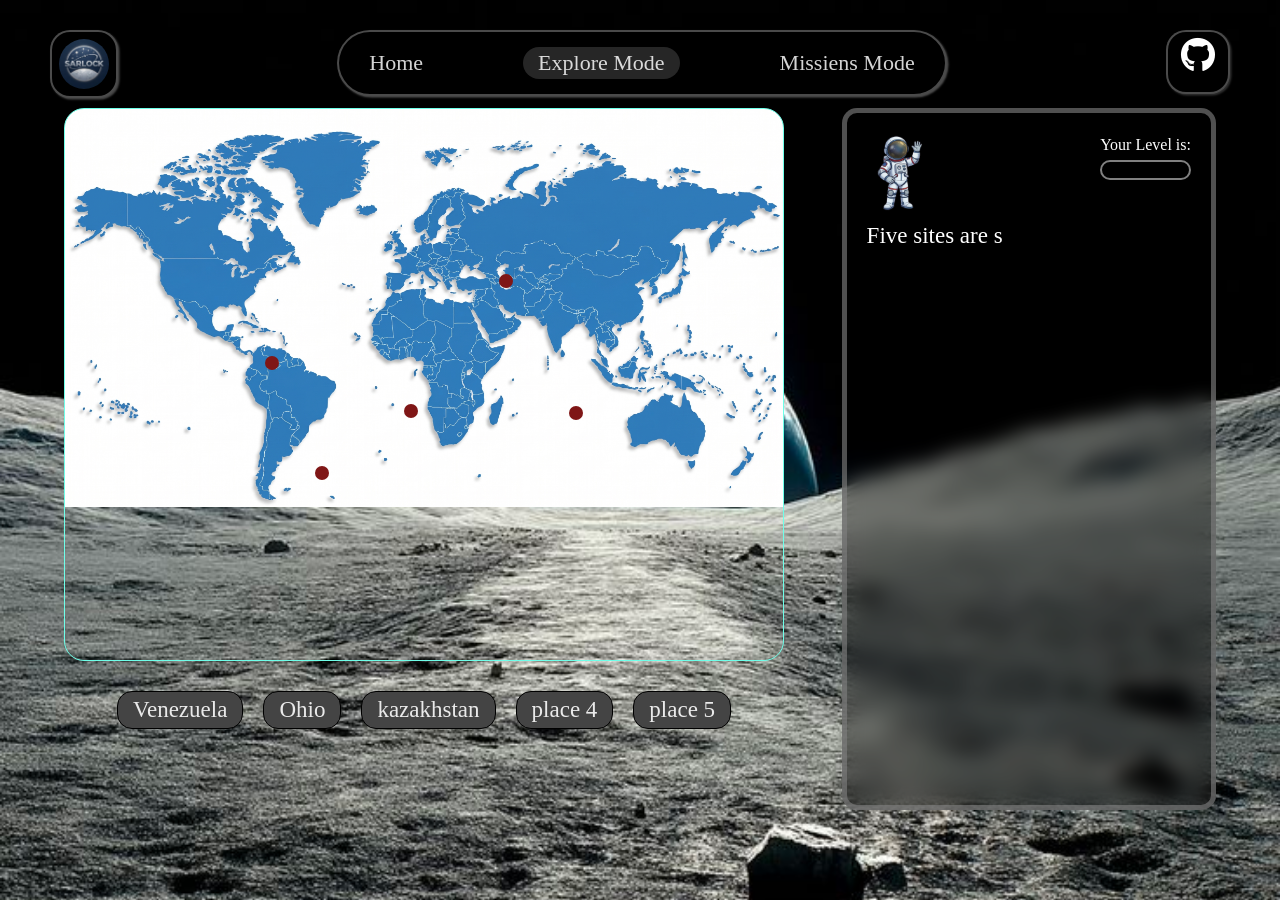
==== web/map.html @ 3b3c4dbc "Add SARlock web app" ====
<!DOCTYPE html>
<html lang="en">
<head>
    <meta charset="UTF-8">
    <meta name="viewport" content="width=device-width, initial-scale=1.0">
    <title>SARlock</title>
    <link rel="icon" type="image/png" href="assets/images/logo_nobg_circular.png">
    <link rel="stylesheet" href="style.css">
    <link rel="stylesheet" href="https://cdnjs.cloudflare.com/ajax/libs/font-awesome/6.7.2/css/all.min.css">
    <script src="mapandmission.js" defer></script>
</head>
<body>
    <nav>
        <div class="logo">
            <img src="assets/images/logo.png" alt="">
        </div>
        <div class="pages">
            <a href="index.html">Home</a>
            <a href="map.html" class="chosen">Explore Mode</a>
            <a href="">Missiens Mode</a>
        </div>
        <div class="git">
            <a href="https://github.com/OmarBahaa1/sarlock-project.git" target="_blank">
                    <i class="fa-brands fa-github"></i>
            </a>
        </div>
    </nav>
    <main class="container">
        <div class="leftside">
            <div class="map">
                <div class="loc venz"></div>
                <div class="loc ohio"></div>
                <div class="loc kaza"></div>
                <div class="loc place4"></div>
                <div class="loc place5"></div>
                <div class="hidden hidvenz"><p>Venezuella</p></div>
                <div class="hidden hidohio"><p>Ohio</p></div>
                <div class="hidden hidkaza"><p>kazakhstan</p></div>
                <div class="hidden hidplace4"><p>place4</p></div>
                <div class="hidden hidplace5"><p>place5</p></div>
            </div>
            <div class="locations">
                <p class="venzbtn">Venezuela</p>
                <p class="ohiobtn">Ohio</p>
                <p class="kazabtn">kazakhstan</p>
                <p class="place4btn">place 4</p>
                <p class="place5btn">place 5</p>
            </div>
        </div>
        <div class="map_side">
            <div class="char"><img id="narrator-img" src="assets/narrator/greeting_nobg.png" alt="Zack"></div>
            <div class="levelbox">
                <p>Your Level is: <span class="level"></span></p>
                <div class="levelslider">
                    <div class="innerlevel"></div>
                </div>
            </div>
            <div class="text">
                <p id="narrator-text" style="white-space: pre-wrap;"></p>
                <a href="map.html" id="start-btn" style="display: none;">Start Mission 🚀</a>
            </div>
        </div>
    </main>
</body>
</html>
---- web/style.css ----
* {
    padding: 0;
    margin: 0;
    box-sizing: border-box;
}
*::selection{
    background-color: #555555;
    color: #F9F6E3;
}
body {
    background-image: url(assets/images/backg.jpg.jpeg);
    background-repeat: no-repeat;
    background-attachment: local;
    background-size: cover;
}
.landing {
    background-image: url(assets/images/landiiiiiing.jpg);
    background-repeat: no-repeat;
    background-size: cover;
}
nav{
    padding: 30px 50px 10px;
    display: flex;
    justify-content: space-between;
    align-items: flex-start;
}
nav .logo{
    border: 2px solid rgba(255, 255, 255, 0.296);
    border-radius: 20px;
    background-color: black;
    box-shadow: 1.5px 1.5px 2px rgba(255, 255, 255, 0.277);
    display: flex;
    align-items: center;
    justify-content: center;
    padding: 7px;
    img{
        width: 50px;
        height: 50px;
        border: none;
        border-radius: 50%;
    }
}
.pages{
    border: 2px solid rgba(255, 255, 255, 0.292);
    border-radius: 35px;
    background-color: black;
    box-shadow: 1.5px 1.5px 2px rgba(255, 255, 255, 0.299);
    display: flex;
    align-items: center;
    justify-content: center;
    gap: 100px;
    padding: 15px 30px;
    
}
.pages a{
    text-decoration: none;
    color: rgba(255, 255, 255, 0.83);
    font-size: 22px;
}
.pages .chosen{
    background-color: rgba(255, 255, 255, 0.148);
    border: none;
    border-radius: 20px;
    padding: 3px 15px;
}
.git{
    border: 2px solid rgba(255, 255, 255, 0.296);
    border-radius: 20px;
    background-color: black;
    box-shadow: 1.5px 1.5px 2px rgba(255, 255, 255, 0.184);
    display: flex;
    align-items: center;
    justify-content: center;
    padding: 5px;
    a{
        text-decoration: none;
        color: white;
        width: 50px;
        height: 50px;
        font-size: 35px;
        text-align: center;
    }
}
.landing .content{
    width: 100%;
    text-align: center;
    h1{
        color: white;
        font-size: 60px;
        margin-bottom: 15px;
    }
    p{
        color: rgba(255, 255, 255, 0.863);
        font-size: 30px;
        
    }
}

.landing .ast{
    margin: 0 auto;
    margin-top: 30px;
    width: 70%;
    backdrop-filter: blur(50px);
    -webkit-backdrop-filter: blur(10px);
    background-color: rgba(0, 0, 0, 0.4);
    border: 2px solid rgba(128, 128, 128, 0.511);
    border-radius: 20px;
    color: white;
    display: grid;
    grid-template-columns: 25% 75%;
}
.landing .ast .char img{
    width: 100%;
}
.landing .ast .text{
    display: flex;
    align-items: center;
    position: relative;
    font-size: 20px;
    padding-right: 20px;
    p{
        line-height: 40px;
    }
}

#start-btn{
    padding: 15px 50px;
    background-color: #115352;
    text-decoration: none;
    color: white;
    text-align: center;
    border: none;
    border-radius: 15px;
    box-shadow: 0px 5px 3px rgba(0, 0, 0, 0.655);
    position: absolute;
    bottom: 50px;
    right: 50px;
}
/* //////////////////////////////   Map page  ////////////////////////////////// */
.container {
    width: 90%;
    margin: 0 auto;
}
main{
    display: grid;
    grid-template-columns: 62.5% 32.5%;
    width: 90%;
    height: 78vh;
    gap: 5%;
}
.map {
    background-image: url(assets/images/lightmap.jpg);
    background-repeat: no-repeat;
    background-size: contain;
    width: 100%;
    height: 61.4vh;
    border: 1.5px solid #6fffe9;
    transition: 0.5s ease;
    border-radius: 20px;
    position: relative;
}
.map:hover{
    box-shadow: 0px 0px 30px #000000;
}
.map .loc{
    position: absolute;
    width: 14px;
    height: 14px;
    animation-name: loc;
    animation-timing-function: linear;
    animation-duration: 1s;
    animation-iteration-count: infinite;
    animation-direction: alternate;
    background-color: #7f1616;
    cursor: pointer;
    border-radius: 50%;
    transition: 0.3s ease;
}
@keyframes loc {
    from{
        box-shadow: 0 0 20px #6a0000;
    }
    to{
        box-shadow: 0 0 0px #6a0000;
    }
}
.map .venz{
    bottom: 180px;
    left: 250px;
}
.map .ohio{
    bottom: 290px;
    left: 200px;
}
.map .kaza{
    top: 165px;
    right: 270px;
}
.map .place4{
    bottom: 240px;
    right: 200px;
}
.map .place5{
    bottom: 242px;
    right: 365px;
}
.map .hidohio, .hidvenz, .hidkaza, .hidplace4, .hidplace5{
    background-color: #444444;
    color: white;
    border: none;
    border-radius: 10px;
    padding: 10px;
    position: absolute;
}
.map .hidden{
    display: none;
}
.map .hidvenz{
    bottom: 190px;
    left: 260px;
}
.map .hidohio{
    bottom: 300px;
    left: 210px;
}
.map .hidkaza{
    top: 120px;
    right: 155px;
}
main .map_side {
    width: 100%;
    height: 100%;
    backdrop-filter: blur(10px);
    -webkit-backdrop-filter: blur(10px);
    background-color: rgba(0, 0, 0, 0.4);
    color: #ffffff;
    border: 5px solid rgba(128, 128, 128, 0.627);
    padding: 20px;
    border-radius: 15px;
    position: relative;
}
main .map_side img{
    position: absolute;
    top: 20px;
    left: 10px;
    width: 80px;
    height: 80px;
    animation-name: alien;
    animation-timing-function: linear;
    animation-duration: 1s;
    animation-iteration-count: infinite;
    animation-direction: alternate;
}
main .map_side .text{
    color: white;
    font-size: 23px;
    margin-top: 90px;
}
@keyframes alien {
    from{
        transform: scale(1);
    }
    to{
        transform: scale(1.1);
    }
}
.map_side .levelbox{
    position: absolute;
    top: 20px;
    right: 20px;
}
.map_side .levelbox span{
    color: rgb(0, 163, 0);
    font-size: larger;
    font-weight: bolder;
}
.map_side .levelbox .levelslider{
    position: relative;
    margin-top: 5px;
    background-color: black;
    width: 100%;
    height: 20px;
    border: 2px solid gray;
    border-radius: 10px;

}
.map_side .levelslider .innerlevel{
    position: absolute;
    top: 0;
    left: 0;
    height: 100%;
    background-color: rgb(0, 163, 0);
    border-radius: 10px;
    width: 0%;
}
/* ************************************ */

main .leftside .locations{
    display: flex;
    justify-content: center;
    width: 100%;
    gap: 20px;
    margin-top: 30px;
}
main .leftside .locations > *{
    border: 1px solid #000000;
    border-radius: 15px;
    padding: 5px 15px;
    background-color: #444444;
    color: rgba(255, 255, 255, 0.89);
    cursor: pointer;
    transition: 0.3s ease;
    font-size: 23px;
    font-weight: 500;
}
main .leftside .locations > *:hover{
    transform: scale(1.1);
    background-color: white;
    color: rgb(31, 31, 31);
}
main .leftside p{
    color: white;
    font-size: larger;
}
/* //////////////////   mission   ////////////////// */
.heading {
    .case, #date{
        font-size: 27px;
        color: rgb(178, 178, 179);
    }
    #title{
        color: rgb(0, 159, 159);
        font-size: 40px;
    }

    display: flex;
    justify-content: space-between;
    align-items: center;
    margin: 20px auto;
}
.compare .inf{
    display: flex;
    flex-wrap: wrap;
    justify-content: space-between;
    color: white;
    /* margin-bottom: 20px; */
    align-items: center;
}
/* ********************************************** */
.compare-slider {
    position: relative;
    width: 100%;
    max-width: 700px;
    aspect-ratio: 16 / 10;
    overflow: hidden;
    user-select: none;
    cursor: ew-resize;
    border-radius: 8px;
    border: 3px solid gray;
    user-select: none;
    -webkit-user-select: none;
    -moz-user-select: none;
    -ms-user-select: none;
}

.img-before, .img-after {
    position: absolute;
    top: 0;
    left: 0;
    width: 100%;
    height: 100%;
    
}

.img-before img, .img-after img {
    width: 100%;
    height: 100%;
    object-fit: cover;
    display: block;
    -webkit-user-drag: none;
    /* user-drag: none; */
    pointer-events: none;
}

.img-after {
    clip-path: inset(0 0 0 50%);
}

.label {
    position: absolute;
    top: 15px;
    color: white;
    background: rgba(107, 107, 107, 0.5);
    padding: 4px 12px;
    border-radius: 4px;
    font-size: 14px;
    letter-spacing: 1px;
    pointer-events: none;
}
.label-before { left: 15px; }
.label-after { right: 15px; }

.slider-handle {
    position: absolute;
    top: 0;
    left: 50%;
    height: 100%;
    width: 4px;
    background: rgb(0, 0, 0);
    transform: translateX(-50%);
    pointer-events: none;
}

.slider-circle {
    position: absolute;
    top: 50%;
    left: 50%;
    transform: translate(-50%, -50%);
    width: 40px;
    height: 40px;
    background: rgb(0, 0, 0);
    border-radius: 50%;
    display: flex;
    align-items: center;
    justify-content: center;
    color: white;
    font-size: 15px;
    box-shadow: 0 2px 6px rgba(0,0,0,0.3);
}
.images {
    position: relative;
}
#resultpoint{
    width: 30px;
    height: 30px;
    background-color: #a82323;
    color: white;
    border: none;
    border-radius: 50%;
    position: absolute;
    top: 300px;
    right: 800px;
    z-index: 1000000;
}
.compare .hidden{
    display: none;
}
/* ************************************************ */
.compare .container {
    display: grid;
    grid-template-columns: 60% 40%;
    gap: 10px;
}
.compare .mission_side {
    width: 100%;
    backdrop-filter: blur(50px);
    -webkit-backdrop-filter: blur(10px);
    background-color: rgba(0, 0, 0, 0.4);
    border: 2px solid rgba(128, 128, 128, 0.511);
    border-radius: 20px;
    color: white;
    position: relative;
    padding: 0 15px;
}
.compare .mission_side img{
    position: absolute;
    top: 10px;
    left: 10px;
    width: 50px;
    height: 50px;
    animation-name: alien;
    animation-timing-function: linear;
    animation-duration: 1s;
    animation-iteration-count: infinite;
    animation-direction: alternate;
}
@keyframes alien {
    from{
        transform: scale(1);
    }
    to{
        transform: scale(1.1);
    }
}

.compare .mission_side .content{
    padding: 75px 0 0;
    color: white;
    font-size: 22px;
}
#guessBtn{
    background-color: #115352;
    color: white;
    padding: 10px 30px;
    margin: 10px 22%;
    border: 1px solid black;
    border-radius: 15px;
    font-size: 20px;
    cursor: pointer;
    transition: all 0.3s ease;
}
#guessBtn:hover{
    background-color: #bae0e4;
    color: rgb(0, 0, 0);
    
}
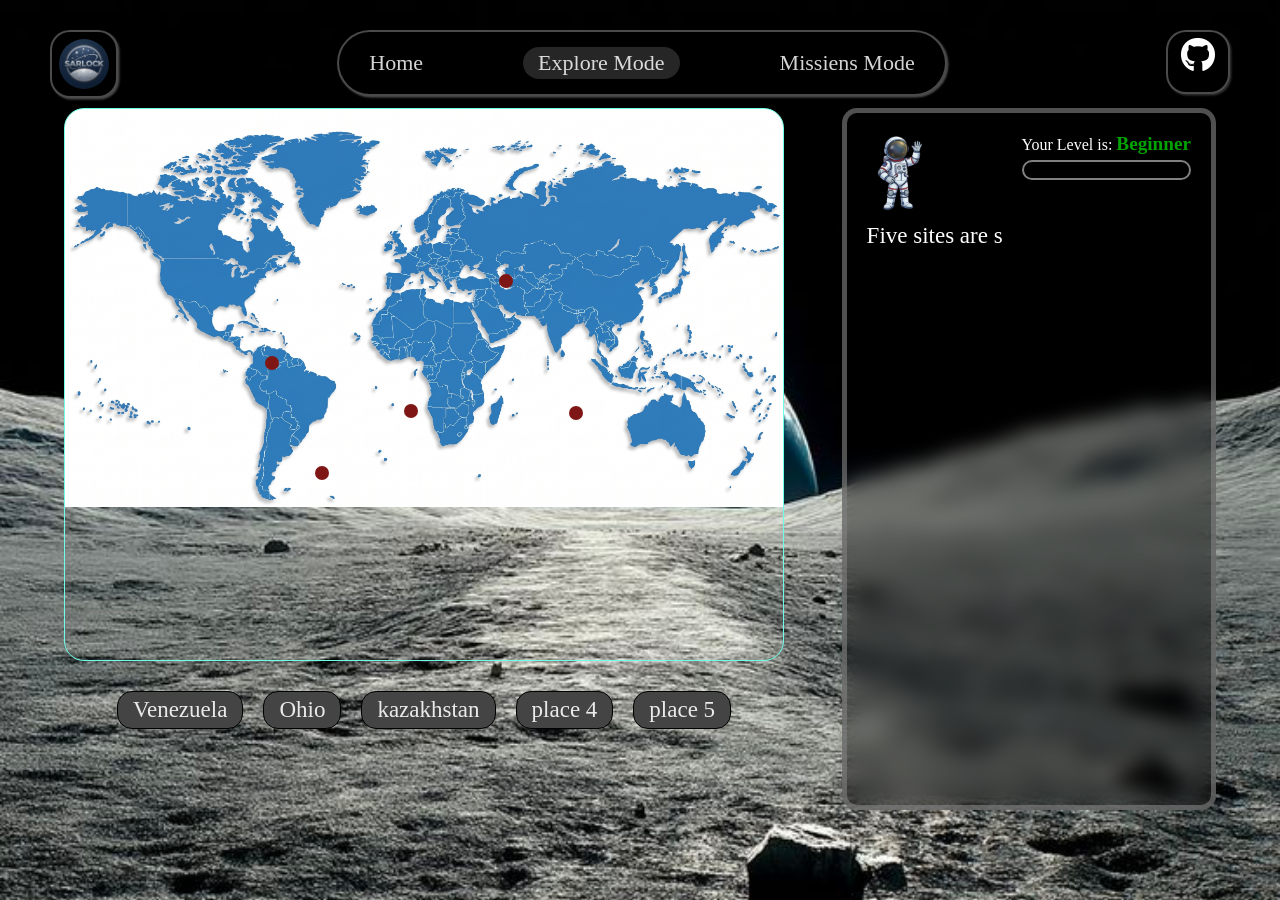
==== commit 3df8ca84: "FIRST VERSION OF WEB APP" ====
--- a/web/map.html
+++ b/web/map.html
@@ -40,11 +40,11 @@
                 <div class="hidden hidplace5"><p>place5</p></div>
             </div>
             <div class="locations">
-                <p class="venzbtn">Venezuela</p>
-                <p class="ohiobtn">Ohio</p>
-                <p class="kazabtn">kazakhstan</p>
-                <p class="place4btn">place 4</p>
-                <p class="place5btn">place 5</p>
+                <p class="locbtn venzbtn">Venezuela</p>
+                <p class="locbtn ohiobtn">Ohio</p>
+                <p class="locbtn kazabtn">kazakhstan</p>
+                <p class="locbtn place4btn">place 4</p>
+                <p class="locbtn place5btn">place 5</p>
             </div>
         </div>
         <div class="map_side">
--- a/web/style.css
+++ b/web/style.css
@@ -227,6 +227,13 @@
     top: 120px;
     right: 155px;
 }
+.loc.done {
+    background-color: #003d8d !important;
+}
+.locbtn.done{
+    background-color: #003d8d;
+    color: white;
+}
 main .map_side {
     width: 100%;
     height: 100%;
